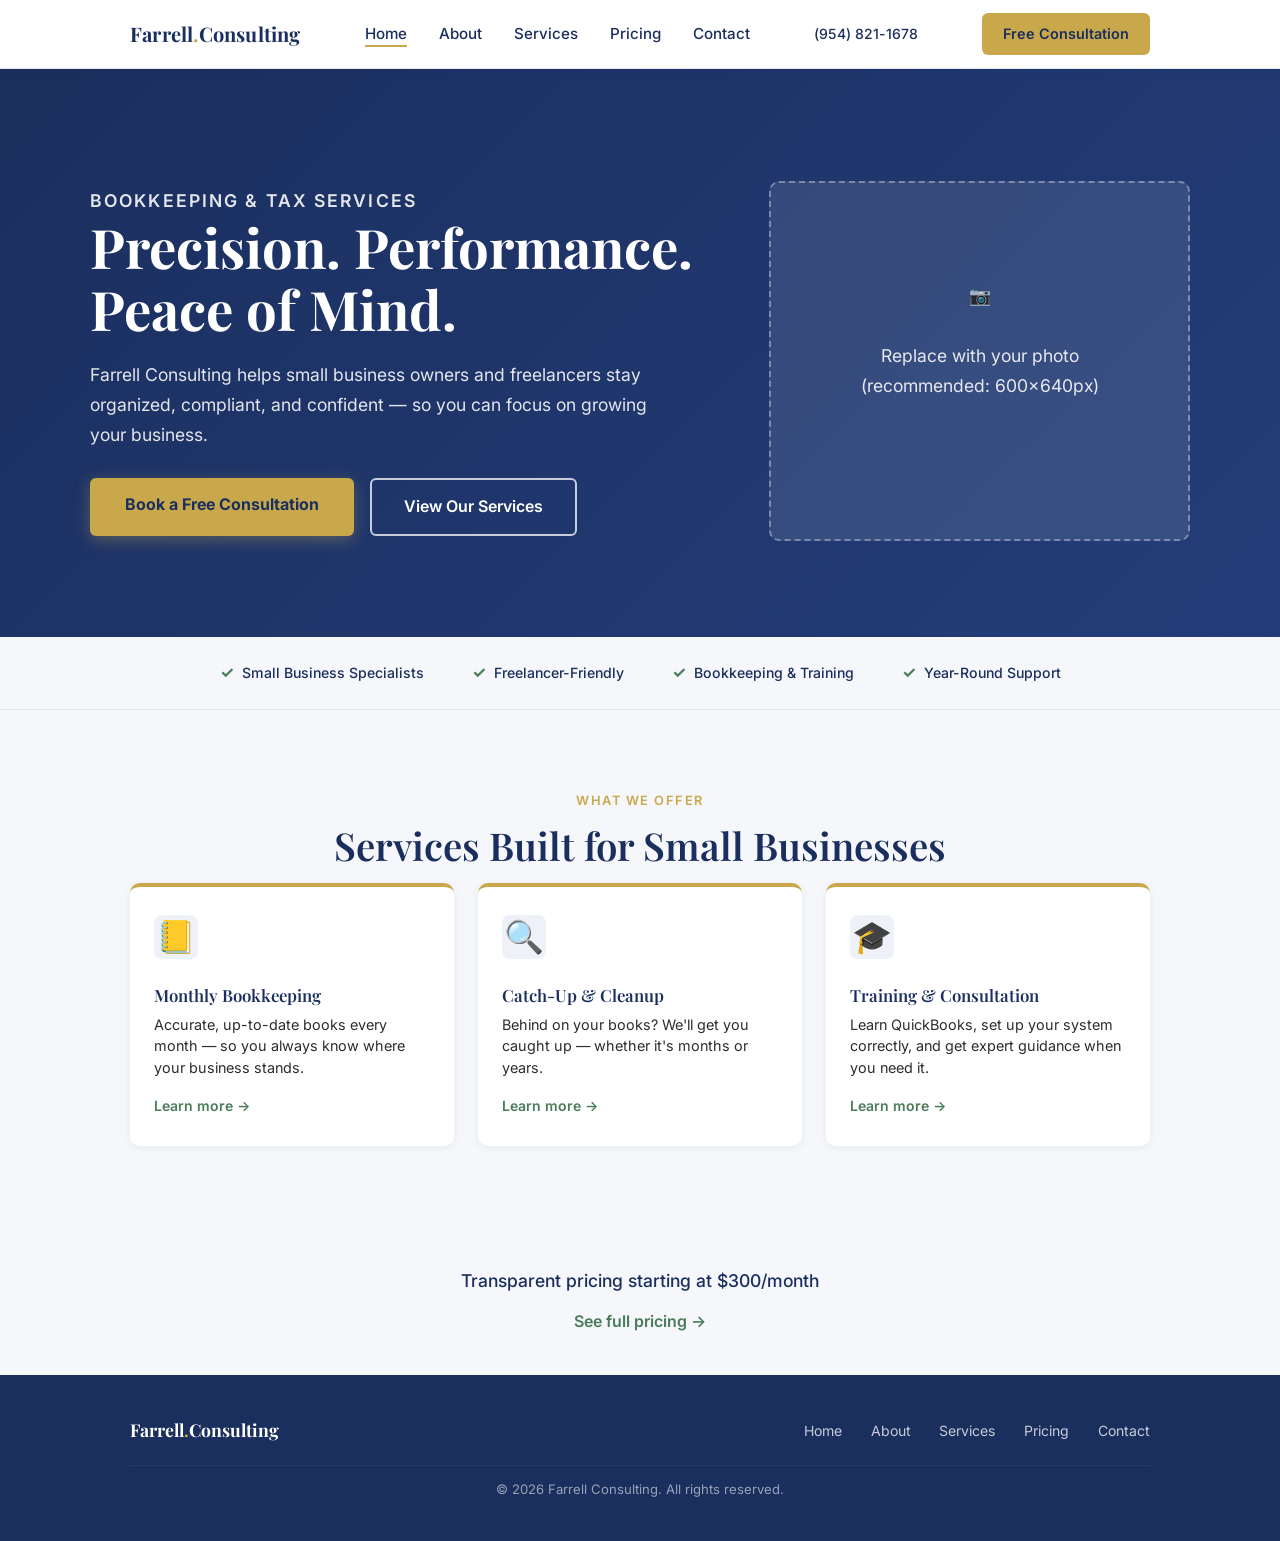
==== index.html @ 4bafb36d "feat: update home hero headline Co-Authored-By: Claude Sonnet 4.6 <noreply@anthropic.com>" ====
<!DOCTYPE html>
<html lang="en">
<head>
  <meta charset="UTF-8" />
  <meta name="viewport" content="width=device-width, initial-scale=1.0" />
  <title>Farrell Consulting | Bookkeeping &amp; Tax Services</title>
  <meta name="description" content="Farrell Consulting offers professional bookkeeping and tax preparation for small business owners and freelancers. Stay organized, compliant, and confident." />
  <meta property="og:title" content="Farrell Consulting | Bookkeeping &amp; Tax Services" />
  <meta property="og:description" content="Professional bookkeeping and tax services for small business owners and freelancers." />
  <link rel="canonical" href="https://farrellconsulting.net/" />
  <link rel="icon" href="favicon.svg" type="image/svg+xml" />
  <link rel="preconnect" href="https://fonts.googleapis.com" />
  <link rel="preconnect" href="https://fonts.gstatic.com" crossorigin />
  <link href="https://fonts.googleapis.com/css2?family=Playfair+Display:wght@600;700&family=Inter:wght@400;500;600&display=swap" rel="stylesheet" />
  <link rel="stylesheet" href="css/styles.css" />
</head>
<body>

  <header>
    <nav class="navbar" aria-label="Main">
      <div class="navbar-inner">
        <a href="index.html" class="nav-logo">Farrell<span>.</span>Consulting</a>
        <ul class="nav-links">
          <li><a href="index.html" class="active">Home</a></li>
          <li><a href="about.html">About</a></li>
          <li><a href="services.html">Services</a></li>
          <li><a href="pricing.html">Pricing</a></li>
          <li><a href="contact.html">Contact</a></li>
        </ul>
        <a href="tel:+19548211678" class="nav-phone" aria-label="Call (954) 821-1678">(954) 821-1678</a>
        <a href="contact.html" class="nav-cta">Free Consultation</a>
        <button class="nav-hamburger" aria-label="Toggle navigation" aria-expanded="false">
          <span></span><span></span><span></span>
        </button>
      </div>
    </nav>
  </header>

  <main>

    <!-- Hero -->
    <section class="hero">
      <div class="hero-two-col">
        <div class="hero-text">
          <p class="hero-eyebrow">Bookkeeping &amp; Tax Services</p>
          <h1>Precision. Performance. Peace of Mind.</h1>
          <p>Farrell Consulting helps small business owners and freelancers stay organized, compliant, and confident — so you can focus on growing your business.</p>
          <div class="hero-ctas">
            <a href="contact.html" class="btn-primary">Book a Free Consultation</a>
            <a href="services.html" class="btn-ghost">View Our Services</a>
          </div>
        </div>
        <!-- REPLACE: When adding the real photo, remove role="img" and aria-label from
             this div. Add an <img> element with its own alt attribute instead. -->
        <div class="hero-photo" role="img" aria-label="Photo placeholder — replace with a professional photo of the Farrell Consulting founder (recommended: 600×640px)">
          <p aria-hidden="true">📷<br /><br />Replace with your photo<br />(recommended: 600×640px)</p>
        </div>
      </div>
    </section>

    <!-- Trust bar -->
    <div class="trust-bar" role="list">
      <div class="trust-item" role="listitem">Small Business Specialists</div>
      <div class="trust-item" role="listitem">Freelancer-Friendly</div>
      <div class="trust-item" role="listitem">Bookkeeping &amp; Training</div>
      <div class="trust-item" role="listitem">Year-Round Support</div>
    </div>

    <!-- Services preview -->
    <section class="section bg-surface">
      <div class="container">
        <div class="section-label text-center">What We Offer</div>
        <h2 class="section-title text-center">Services Built for Small Businesses</h2>
        <div class="services-preview-grid">

          <div class="services-preview-card">
            <div class="card-icon" aria-hidden="true">📒</div>
            <h3>Monthly Bookkeeping</h3>
            <p>Accurate, up-to-date books every month — so you always know where your business stands.</p>
            <a href="services.html" class="card-link">Learn more <span aria-hidden="true">→</span></a>
          </div>

          <div class="services-preview-card">
            <div class="card-icon" aria-hidden="true">🔍</div>
            <h3>Catch-Up &amp; Cleanup</h3>
            <p>Behind on your books? We'll get you caught up — whether it's months or years.</p>
            <a href="services.html" class="card-link">Learn more <span aria-hidden="true">→</span></a>
          </div>

          <div class="services-preview-card">
            <div class="card-icon" aria-hidden="true">🎓</div>
            <h3>Training &amp; Consultation</h3>
            <p>Learn QuickBooks, set up your system correctly, and get expert guidance when you need it.</p>
            <a href="services.html" class="card-link">Learn more <span aria-hidden="true">→</span></a>
          </div>

        </div>
      </div>
    </section>

    <!-- Pricing teaser -->
    <section class="pricing-teaser bg-surface" aria-label="Pricing overview">
      <p>Transparent pricing starting at $300/month</p>
      <a href="pricing.html">See full pricing <span aria-hidden="true">→</span></a>
    </section>

  </main>

  <footer class="footer">
    <div class="footer-inner">
      <div class="footer-logo">Farrell<span>.</span>Consulting</div>
      <ul class="footer-links">
        <li><a href="index.html">Home</a></li>
        <li><a href="about.html">About</a></li>
        <li><a href="services.html">Services</a></li>
        <li><a href="pricing.html">Pricing</a></li>
        <li><a href="contact.html">Contact</a></li>
      </ul>
      <p class="footer-copy">&copy; 2026 Farrell Consulting. All rights reserved.</p>
    </div>
  </footer>

  <script src="js/main.js"></script>
</body>
</html>
---- css/styles.css ----
/* ============================================================
   FARRELL CONSULTING — Shared Stylesheet
   ============================================================ */

/* === DESIGN TOKENS === */
:root {
  --navy:      #1B2F5E;
  --gold:      #C9A84C;
  --gold-dark: #b5923f;
  --green:     #4A7C59;
  --white:     #FFFFFF;
  --surface:   #F5F7FA;
  --text:      #2D2D2D;
  --navy-dark: #243d7a;
  --shadow-sm: 0 2px 8px rgba(27,47,94,.07);
  --shadow-md: 0 4px 16px rgba(27,47,94,.12);
  --shadow-lg: 0 8px 24px rgba(27,47,94,.16);
  --radius:    6px;
  --radius-lg: 10px;
}

/* === RESET & BASE === */
*, *::before, *::after { box-sizing: border-box; margin: 0; padding: 0; }
html { scroll-behavior: smooth; }
body {
  font-family: 'Inter', sans-serif;
  font-size: 16px;
  line-height: 1.7;
  color: var(--text);
  background: var(--white);
}
img { max-width: 100%; display: block; }
a { text-decoration: none; }
ul { list-style: none; }

/* === TYPOGRAPHY === */
h1, h2, h3, h4 {
  font-family: 'Playfair Display', serif;
  color: var(--navy);
  line-height: 1.15;
}
h1 { font-size: clamp(2.2rem, 5vw, 3.4rem); font-weight: 700; }
h2 { font-size: clamp(1.7rem, 3vw, 2.4rem); font-weight: 600; }
h3 { font-size: 1.2rem; font-weight: 600; }

/* === LAYOUT === */
.container { max-width: 1100px; margin: 0 auto; padding: 0 2.5rem; }
.section    { padding: 5rem 0; }
.bg-surface { background: var(--surface); }
.text-center { text-align: center; }
.text-center .section-sub { margin-left: auto; margin-right: auto; }

/* === SECTION LABELS === */
.section-label {
  font-size: .8rem; font-weight: 600;
  letter-spacing: .12em; text-transform: uppercase;
  color: var(--gold); margin-bottom: .7rem;
}
.section-title { margin-bottom: 1rem; }
.section-sub   { font-size: 1rem; color: #555; max-width: 600px; }

/* === BUTTONS === */
.btn-primary {
  display: inline-block;
  background: var(--gold); color: var(--navy);
  font-family: 'Inter', sans-serif; font-weight: 700; font-size: 1rem;
  padding: .85rem 2.2rem; border-radius: var(--radius);
  box-shadow: 0 4px 16px rgba(201,168,76,.35);
  transition: background .2s, transform .15s;
  border: none; cursor: pointer;
}
.btn-primary:hover { background: var(--gold-dark); transform: translateY(-1px); color: var(--navy); }

.btn-secondary {
  display: inline-block;
  background: var(--navy); color: var(--white);
  font-family: 'Inter', sans-serif; font-weight: 600; font-size: .95rem;
  padding: .8rem 2rem; border-radius: var(--radius);
  transition: background .2s; border: none; cursor: pointer;
}
.btn-secondary:hover { background: var(--navy-dark); color: var(--white); }

/* === NAVBAR === */
.navbar {
  position: sticky; top: 0; z-index: 100;
  background: var(--white);
  border-bottom: 1px solid #e2e6ef;
  box-shadow: var(--shadow-sm);
  transition: box-shadow .3s;
}
.navbar.scrolled { box-shadow: var(--shadow-md); }
.navbar-inner {
  max-width: 1100px; margin: 0 auto;
  display: flex; align-items: center; justify-content: space-between;
  padding: 0 2.5rem; height: 68px;
}
.nav-logo {
  font-family: 'Playfair Display', serif;
  font-size: 1.25rem; font-weight: 700;
  color: var(--navy); letter-spacing: .01em;
}
.nav-logo span { color: var(--gold); }
.nav-links {
  display: flex; gap: 2rem;
  list-style: none; align-items: center;
}
.nav-links a {
  color: var(--navy); font-size: .95rem; font-weight: 500;
  padding-bottom: 2px; border-bottom: 2px solid transparent;
  transition: border-color .2s;
}
.nav-links a:hover,
.nav-links a.active { border-bottom-color: var(--gold); }
.nav-cta {
  background: var(--gold); color: var(--navy);
  font-weight: 600; font-size: .9rem;
  padding: .55rem 1.3rem;
  border-radius: var(--radius);
  border-bottom: none;
  transition: background .2s;
}
.nav-cta:hover { background: var(--gold-dark); }

/* Hamburger */
.nav-hamburger {
  display: none; flex-direction: column; gap: 5px;
  background: none; border: none; cursor: pointer; padding: 4px;
  min-height: 44px; min-width: 44px;
  align-items: center; justify-content: center;
}
.nav-hamburger span {
  display: block; width: 24px; height: 2px;
  background: var(--navy); border-radius: 2px;
  transition: transform .25s, opacity .25s;
}
.nav-hamburger[aria-expanded="true"] span:nth-child(1) { transform: translateY(7px) rotate(45deg); }
.nav-hamburger[aria-expanded="true"] span:nth-child(2) { opacity: 0; }
.nav-hamburger[aria-expanded="true"] span:nth-child(3) { transform: translateY(-7px) rotate(-45deg); }

/* === HERO (Home) === */
.hero {
  background: linear-gradient(135deg, var(--navy) 0%, var(--navy-dark) 100%);
  color: var(--white); padding: 7rem 2.5rem 6rem; text-align: center;
}
.hero-eyebrow {
  font-size: .85rem; font-weight: 600;
  letter-spacing: .12em; text-transform: uppercase;
  color: var(--gold); margin-bottom: 1.2rem;
}
.hero h1   { color: var(--white); max-width: 700px; margin: 0 auto 1.5rem; }
.hero p    { font-size: 1.1rem; max-width: 560px; margin: 0 auto 2.5rem; opacity: .88; color: var(--white); }

/* Page hero (inner pages — shorter) */
.page-hero {
  background: linear-gradient(135deg, var(--navy) 0%, var(--navy-dark) 100%);
  color: var(--white); padding: 4rem 2.5rem; text-align: center;
}
.page-hero h1 { color: var(--white); margin-bottom: .75rem; }
.page-hero p  { color: rgba(255,255,255,.85); font-size: 1rem; max-width: 520px; margin: 0 auto; }

/* === TRUST BAR === */
.trust-bar {
  background: var(--surface); padding: 1.4rem 2.5rem;
  display: flex; justify-content: center; gap: 3rem; flex-wrap: wrap;
  border-bottom: 1px solid #e2e6ef;
}
.trust-item {
  display: flex; align-items: center; gap: .5rem;
  font-size: .88rem; font-weight: 500; color: var(--navy);
}
.trust-item::before { content: '✓'; color: var(--green); font-weight: 700; font-size: 1rem; }

/* === SERVICE CARDS === */
.services-grid {
  display: grid;
  grid-template-columns: repeat(auto-fit, minmax(260px, 1fr));
  gap: 1.8rem; margin-top: 3rem;
}
.service-card {
  background: var(--white); border-radius: var(--radius-lg);
  padding: 2rem 1.8rem; box-shadow: var(--shadow-sm);
  border-top: 4px solid var(--gold);
  transition: transform .2s, box-shadow .2s;
}
.service-card:hover { transform: translateY(-4px); box-shadow: var(--shadow-lg); }
.card-icon {
  width: 44px; height: 44px; background: #eef1f8;
  border-radius: 8px; display: flex; align-items: center;
  justify-content: center; margin-bottom: 1.2rem; font-size: 1.3rem;
}
.service-card h3 { margin-bottom: .6rem; }
.service-card > p { font-size: .92rem; color: #555; }
.card-includes {
  list-style: none; margin-top: .85rem;
  display: flex; flex-direction: column; gap: .4rem;
}
.card-includes li {
  font-size: .88rem; color: #555;
  display: flex; align-items: flex-start; gap: .4rem;
}
.card-includes li::before {
  content: '→'; color: var(--gold);
  font-size: .85rem; flex-shrink: 0; margin-top: 2px;
}

/* === CTA STRIP === */
.cta-strip {
  background: var(--navy); color: var(--white);
  padding: 4.5rem 2.5rem; text-align: center;
}
.cta-strip h2 { color: var(--white); margin-bottom: .75rem; }
.cta-strip p  { color: rgba(255,255,255,.8); margin-bottom: 2rem; font-size: 1rem; }

/* === ABOUT === */
.about-layout {
  display: flex; align-items: flex-start;
  gap: 4rem; flex-wrap: wrap;
}
.about-text           { flex: 1; min-width: 260px; }
.about-text p         { margin-bottom: 1rem; color: #444; }
.about-text .placeholder-note {
  font-size: .85rem; color: #888; font-style: italic;
  border-left: 3px solid var(--gold); padding-left: .75rem;
  margin-top: 1.5rem;
}
.about-photo {
  flex: 0 0 340px; height: 360px;
  background: linear-gradient(135deg, #e8ecf5 0%, #d4daea 100%);
  border-radius: 12px;
  display: flex; align-items: center; justify-content: center;
  color: #8896b3; font-size: .9rem;
  border: 2px dashed #c0c8dc; text-align: center; padding: 1.5rem;
}
.values-strip {
  display: grid;
  grid-template-columns: repeat(auto-fit, minmax(200px, 1fr));
  gap: 2rem; margin-top: 3rem;
}
.value-item { text-align: center; padding: 2rem 1.5rem; }
.value-icon {
  width: 52px; height: 52px; background: #eef1f8; border-radius: 50%;
  display: flex; align-items: center; justify-content: center;
  margin: 0 auto 1rem; font-size: 1.4rem;
  border: 2px solid var(--gold);
}
.value-item h3  { margin-bottom: .5rem; }
.value-item p   { font-size: .9rem; color: #555; }

/* === CONTACT === */
.contact-layout {
  display: grid; grid-template-columns: 1fr 1fr;
  gap: 4rem; align-items: start;
}
.contact-info h2      { margin-bottom: 1rem; }
.contact-info > p     { color: #555; margin-bottom: 1.5rem; font-size: .95rem; line-height: 1.7; }
.contact-detail {
  display: flex; align-items: center; gap: .6rem;
  margin-bottom: .6rem; font-size: .9rem;
  color: var(--navy); font-weight: 500;
}
.contact-detail span  { font-size: 1rem; }
.form-legend          { font-size: .82rem; color: #666; margin-bottom: 1rem; }
.form-legend span     { color: var(--gold); font-weight: 700; }
.form-group           { margin-bottom: 1.3rem; }
.form-group label {
  display: block; font-size: .88rem; font-weight: 600;
  color: var(--navy); margin-bottom: .4rem;
}
.form-group input,
.form-group select,
.form-group textarea {
  width: 100%; padding: .72rem 1rem;
  border: 1.5px solid #d0d6e4; border-radius: var(--radius);
  font-family: 'Inter', sans-serif; font-size: .95rem; color: var(--text);
  background: var(--white); transition: border-color .2s;
}
.form-group input:focus,
.form-group select:focus,
.form-group textarea:focus {
  outline: 3px solid transparent;
  border-color: var(--navy);
  box-shadow: 0 0 0 3px rgba(27,47,94,.18);
}
.form-group textarea  { resize: vertical; min-height: 120px; }

#thank-you            { display: none; }
#thank-you.visible    { display: block; }
.thank-you-box {
  background: #f0faf3; border: 2px solid var(--green);
  border-radius: var(--radius-lg); padding: 2.5rem; text-align: center;
}
.thank-you-box h3     { color: var(--green); margin-bottom: .5rem; font-size: 1.4rem; }
.thank-you-box p      { color: #555; font-size: .95rem; }

/* === FOOTER === */
.footer { background: var(--navy); color: var(--white); padding: 2.5rem 0; }
.footer-inner {
  max-width: 1100px; margin: 0 auto; padding: 0 2.5rem;
  display: flex; align-items: center; justify-content: space-between;
  flex-wrap: wrap; gap: 1rem;
}
.footer-logo          { font-family: 'Playfair Display', serif; font-size: 1.1rem; font-weight: 700; }
.footer-logo span     { color: var(--gold); }
.footer-links         { display: flex; gap: 1.8rem; }
.footer-links a       { color: rgba(255,255,255,.75); font-size: .88rem; transition: color .2s; }
.footer-links a:hover { color: var(--gold); }
.footer-copy {
  font-size: .82rem; opacity: .55; width: 100%; text-align: center;
  padding-top: .75rem; border-top: 1px solid rgba(255,255,255,.1); margin-top: .25rem;
}

/* === RESPONSIVE (≤ 768px) === */
@media (max-width: 768px) {

  /* Nav — collapse to hamburger */
  .nav-links {
    display: none; flex-direction: column; gap: 0;
    position: absolute; top: 68px; left: 0; right: 0;
    background: var(--white); border-bottom: 1px solid #e2e6ef;
    box-shadow: var(--shadow-md); padding: .5rem 0;
  }
  .nav-links.open   { display: flex; }
  .nav-links a {
    display: flex; align-items: center;
    padding: .85rem 2rem; border-bottom: none;
    font-size: 1rem; min-height: 44px; width: 100%;
  }
  .nav-links a:hover  { background: var(--surface); }
  .nav-cta            { display: none; }
  .nav-hamburger      { display: flex; }

  /* Hero */
  .hero               { padding: 4rem 1.5rem 3.5rem; }
  .page-hero          { padding: 3rem 1.5rem; }

  /* Trust bar */
  .trust-bar          { gap: 1.2rem; padding: 1rem 1.5rem; }

  /* Service cards — single column */
  .services-grid      { grid-template-columns: 1fr; }

  /* About — stack vertically */
  .about-layout       { flex-direction: column; }
  .about-photo        { flex: none; width: 100%; height: 200px; }

  /* Contact — single column */
  .contact-layout     { grid-template-columns: 1fr; gap: 2rem; }

  /* Footer */
  .footer-inner       { flex-direction: column; align-items: flex-start; }
  .footer-links       { flex-wrap: wrap; gap: 1rem; }

  /* Touch targets */
  .btn-primary,
  .btn-secondary      { min-height: 44px; width: 100%; text-align: center; display: block; }
  .cta-strip .btn-primary { width: auto; display: inline-block; }

  /* V2 responsive overrides */
  .nav-phone             { display: none; }
  .hero-two-col          { grid-template-columns: 1fr; }
  .hero-two-col .hero-text { text-align: center; }
  .hero-ctas             { justify-content: center; }
  .hero-photo            { display: none; }
  .services-preview-grid { grid-template-columns: 1fr; }
  .pricing-grid          { grid-template-columns: 1fr; }
}

/* =============================================
   V2: Nav phone number
   ============================================= */
.nav-phone {
  font-size: 0.875rem;
  font-weight: 500;
  color: var(--navy);
  text-decoration: none;
  white-space: nowrap;
  letter-spacing: 0.01em;
}
.nav-phone:hover { text-decoration: underline; }

/* =============================================
   V2: Hero two-column layout
   ============================================= */
.hero-two-col {
  display: grid;
  grid-template-columns: 3fr 2fr;
  gap: 3rem;
  align-items: center;
  max-width: 1100px;
  margin: 0 auto;
  width: 100%;
}
.hero-two-col .hero-text { text-align: left; }
/* Override auto-centering margins from base .hero h1 / .hero p */
.hero-two-col h1 { margin: 0 0 1.2rem; }
.hero-two-col .hero-text > p  { margin: 0; }
.hero-photo {
  background: rgba(255, 255, 255, 0.1);
  border: 2px dashed rgba(255, 255, 255, 0.35);
  border-radius: var(--radius-lg);
  min-height: 360px;
  display: flex;
  align-items: center;
  justify-content: center;
  color: rgba(255, 255, 255, 0.65);
  font-size: 0.9rem;
  text-align: center;
  padding: 2rem;
}
.hero-ctas {
  display: flex;
  gap: 1rem;
  flex-wrap: wrap;
  margin-top: 1.75rem;
}
.btn-ghost {
  display: inline-block;
  padding: 0.85rem 2rem;
  border: 2px solid rgba(255, 255, 255, 0.75);
  color: var(--white);
  background: transparent;
  border-radius: var(--radius);
  font-family: inherit;
  font-weight: 600;
  font-size: 1rem;
  text-decoration: none;
  transition: background 0.2s, color 0.2s, border-color 0.2s;
  cursor: pointer;
}
.btn-ghost:hover {
  background: var(--white);
  color: var(--navy);
  border-color: var(--white);
}

/* =============================================
   V2: Services preview strip (home page)
   ============================================= */
.services-preview-grid {
  display: grid;
  grid-template-columns: repeat(3, 1fr);
  gap: 1.5rem;
}
.services-preview-card {
  background: var(--white);
  border-radius: var(--radius-lg);
  border-top: 4px solid var(--gold);
  box-shadow: var(--shadow-sm);
  padding: 1.75rem 1.5rem;
  display: flex;
  flex-direction: column;
  gap: 0.5rem;
  transition: transform 0.2s, box-shadow 0.2s;
}
.services-preview-card:hover {
  transform: translateY(-3px);
  box-shadow: var(--shadow-md);
}
.services-preview-card .card-icon {
  font-size: 2rem;
  line-height: 1;
}
.services-preview-card h3 {
  font-size: 1.05rem;
  color: var(--navy);
  margin: 0;
}
.services-preview-card p {
  font-size: 0.9rem;
  color: var(--text);
  margin: 0;
  flex: 1;
  line-height: 1.5;
}
.card-link {
  font-size: 0.875rem;
  font-weight: 600;
  color: var(--green);
  text-decoration: none;
  margin-top: 0.5rem;
}
.card-link:hover { text-decoration: underline; }

/* =============================================
   V2: Pricing teaser row (home page)
   ============================================= */
.pricing-teaser {
  text-align: center;
  padding: 2.5rem 1.5rem;
}
.pricing-teaser p {
  font-size: 1.1rem;
  color: var(--navy);
  font-weight: 500;
  margin: 0 0 0.75rem;
}
.pricing-teaser a {
  font-weight: 600;
  color: var(--green);
  text-decoration: none;
}
.pricing-teaser a:hover { text-decoration: underline; }

/* =============================================
   V2: Pricing page cards
   ============================================= */
.pricing-grid {
  display: grid;
  grid-template-columns: repeat(3, 1fr);
  gap: 1.5rem;
  align-items: start;
}
.pricing-card {
  background: var(--white);
  border-radius: var(--radius-lg);
  border-top: 4px solid var(--navy);
  box-shadow: var(--shadow-sm);
  padding: 2rem 1.75rem;
  display: flex;
  flex-direction: column;
  gap: 1rem;
}
.pricing-card.featured {
  border-top-color: var(--gold);
  box-shadow: var(--shadow-md);
}
.pricing-card .most-popular {
  display: inline-block;
  background: var(--gold);
  color: var(--white);
  font-size: 0.72rem;
  font-weight: 700;
  text-transform: uppercase;
  letter-spacing: 0.07em;
  padding: 0.2rem 0.65rem;
  border-radius: 99px;
  align-self: flex-start;
}
.pricing-card h3 {
  font-size: 1.3rem;
  color: var(--navy);
  margin: 0;
}
.pricing-price {
  font-family: 'Playfair Display', serif;
  font-size: 2rem;
  font-weight: 700;
  color: var(--navy);
  line-height: 1.1;
}
.pricing-price span {
  font-family: 'Inter', sans-serif;
  font-size: 0.875rem;
  font-weight: 400;
  color: var(--text);
}
.pricing-card .feature-list {
  list-style: none;
  padding: 0;
  margin: 0;
  display: flex;
  flex-direction: column;
  gap: 0.6rem;
  flex: 1;
}
.pricing-card .feature-list li {
  display: flex;
  gap: 0.6rem;
  align-items: flex-start;
  font-size: 0.9rem;
  color: var(--text);
  line-height: 1.4;
}
.pricing-card .feature-list li::before {
  content: "✓";
  color: var(--green);
  font-weight: 700;
  flex-shrink: 0;
  margin-top: 0.05em;
}
.pricing-card .btn-secondary {
  display: block;
  text-align: center;
  margin-top: 0.5rem;
}
.pricing-note {
  text-align: center;
  font-size: 0.875rem;
  color: var(--text);
  margin-top: 2rem;
  opacity: 0.75;
  line-height: 1.6;
}

/* =============================================
   V2: Credentials section (about page)
   ============================================= */
.credential-section {
  display: flex;
  justify-content: center;
  padding: 1rem 0;
}
.credential-card {
  display: flex;
  flex-direction: column;
  align-items: center;
  gap: 0.75rem;
  padding: 2rem;
  background: var(--white);
  border-radius: var(--radius-lg);
  box-shadow: var(--shadow-sm);
  text-align: center;
  max-width: 220px;
}
.credential-placeholder {
  width: 120px;
  height: 120px;
  background: var(--surface);
  border: 2px dashed rgba(27, 47, 94, 0.4);
  border-radius: var(--radius);
  display: flex;
  align-items: center;
  justify-content: center;
  font-size: 0.75rem;
  color: var(--navy);
  text-align: center;
  padding: 0.5rem;
  line-height: 1.4;
}
.credential-card h4 {
  font-size: 0.95rem;
  color: var(--navy);
  font-weight: 600;
  margin: 0;
}
.credential-card p {
  font-size: 0.8rem;
  color: var(--text);
  opacity: 0.65;
  margin: 0;
}
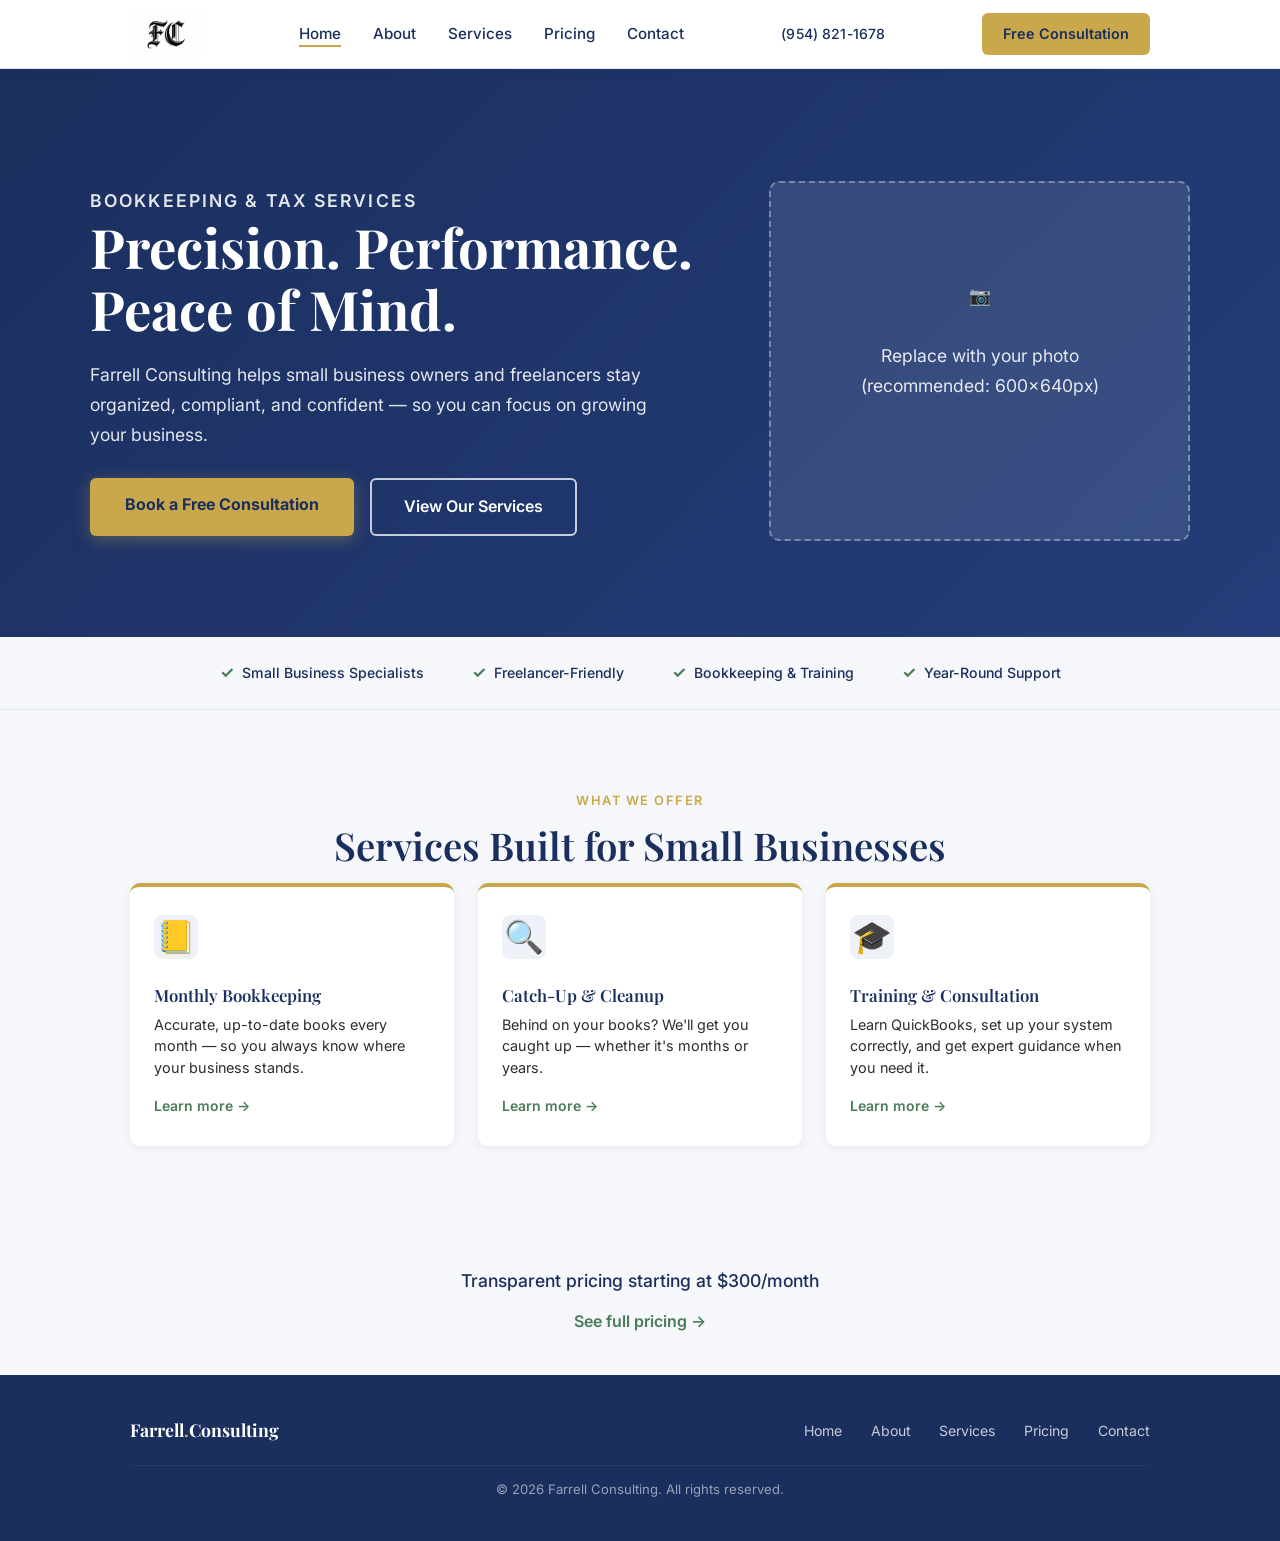
==== commit fac05dd3: "feat: add FC monogram logo to navbar across all pages Co-Authored-By: Claude Sonnet 4.6 <noreply@ant" ====
--- a/index.html
+++ b/index.html
@@ -19,7 +19,7 @@
   <header>
     <nav class="navbar" aria-label="Main">
       <div class="navbar-inner">
-        <a href="index.html" class="nav-logo">Farrell<span>.</span>Consulting</a>
+        <a href="index.html" class="nav-logo"><img src="img/fc-logo.png" alt="Farrell Consulting" class="nav-logo-img" /></a>
         <ul class="nav-links">
           <li><a href="index.html" class="active">Home</a></li>
           <li><a href="about.html">About</a></li>
--- a/css/styles.css
+++ b/css/styles.css
@@ -98,8 +98,10 @@
   font-family: 'Playfair Display', serif;
   font-size: 1.25rem; font-weight: 700;
   color: var(--navy); letter-spacing: .01em;
+  display: flex; align-items: center;
 }
 .nav-logo span { color: var(--gold); }
+.nav-logo-img { height: 48px; width: auto; display: block; }
 .nav-links {
   display: flex; gap: 2rem;
   list-style: none; align-items: center;
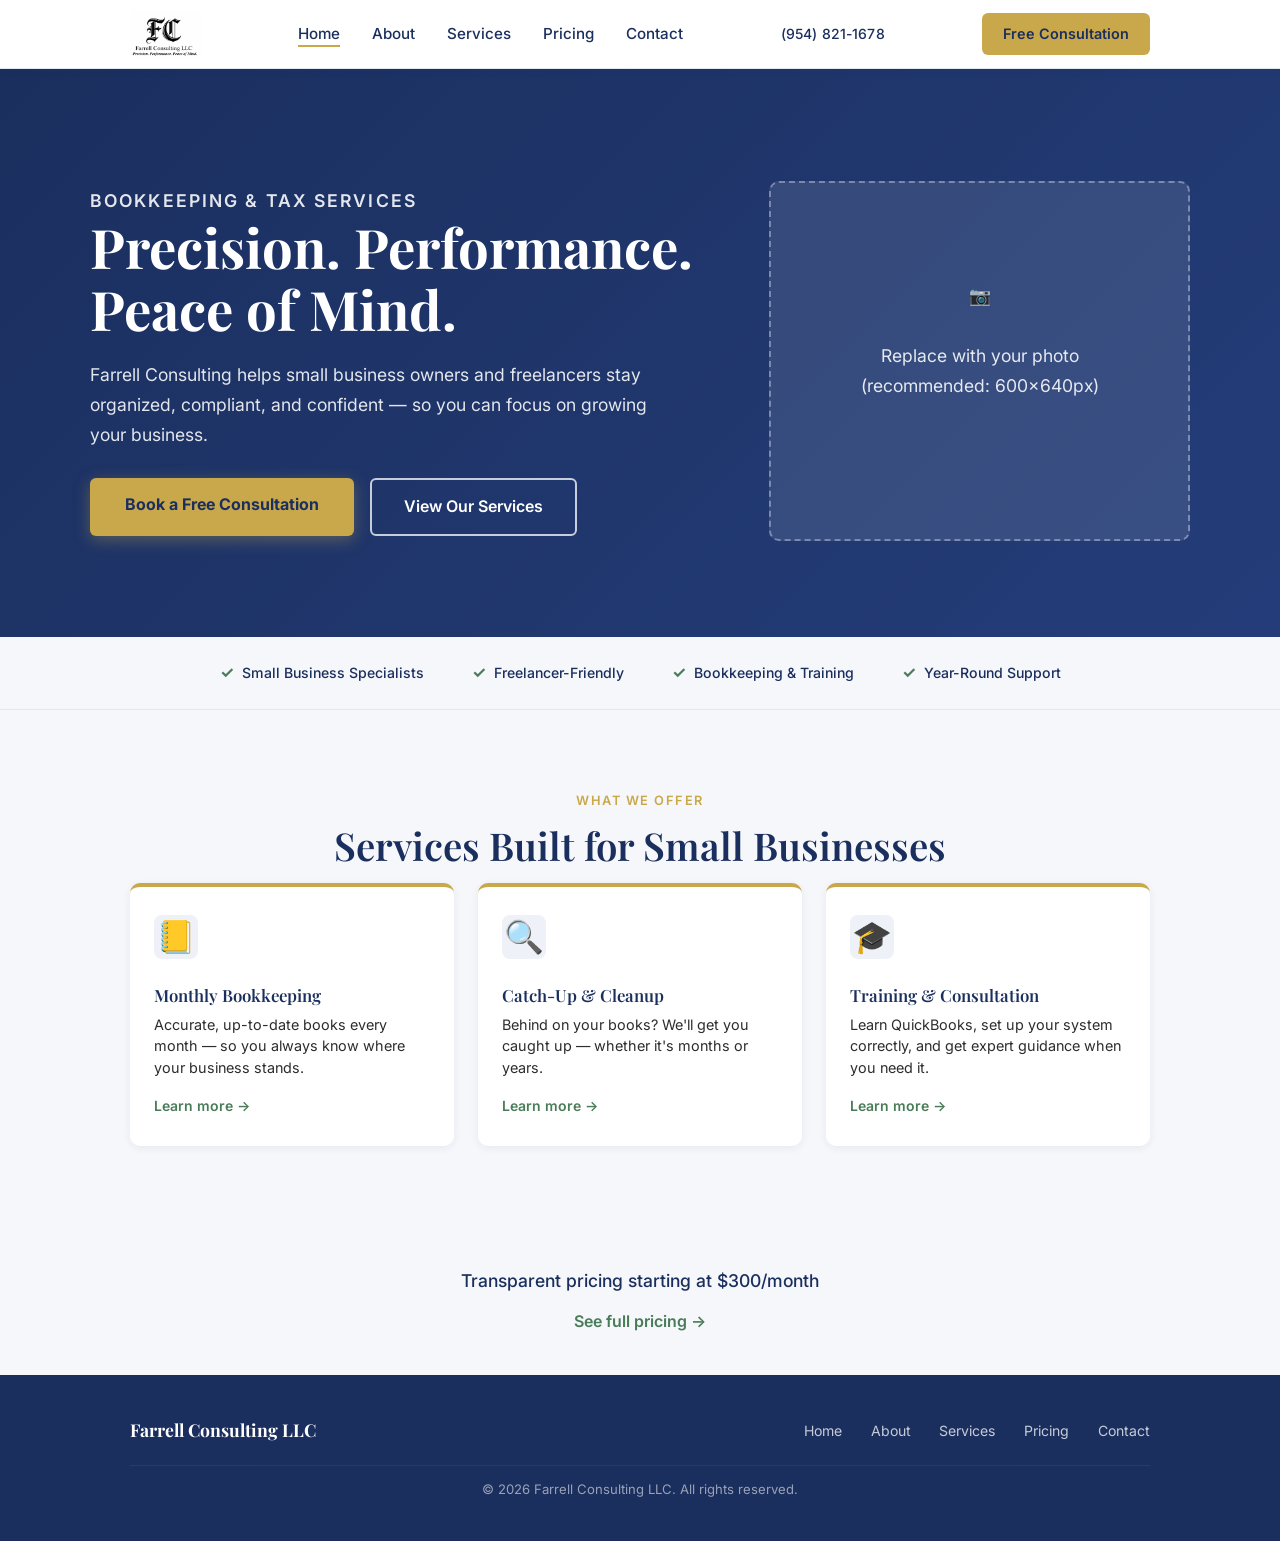
==== commit c2539231: "feat: update footer to Farrell Consulting LLC across all pages Co-Authored-By: Claude Sonnet 4.6 <no" ====
--- a/index.html
+++ b/index.html
@@ -108,7 +108,7 @@
 
   <footer class="footer">
     <div class="footer-inner">
-      <div class="footer-logo">Farrell<span>.</span>Consulting</div>
+      <div class="footer-logo">Farrell Consulting LLC</div>
       <ul class="footer-links">
         <li><a href="index.html">Home</a></li>
         <li><a href="about.html">About</a></li>
@@ -116,7 +116,7 @@
         <li><a href="pricing.html">Pricing</a></li>
         <li><a href="contact.html">Contact</a></li>
       </ul>
-      <p class="footer-copy">&copy; 2026 Farrell Consulting. All rights reserved.</p>
+      <p class="footer-copy">&copy; 2026 Farrell Consulting LLC. All rights reserved.</p>
     </div>
   </footer>
 
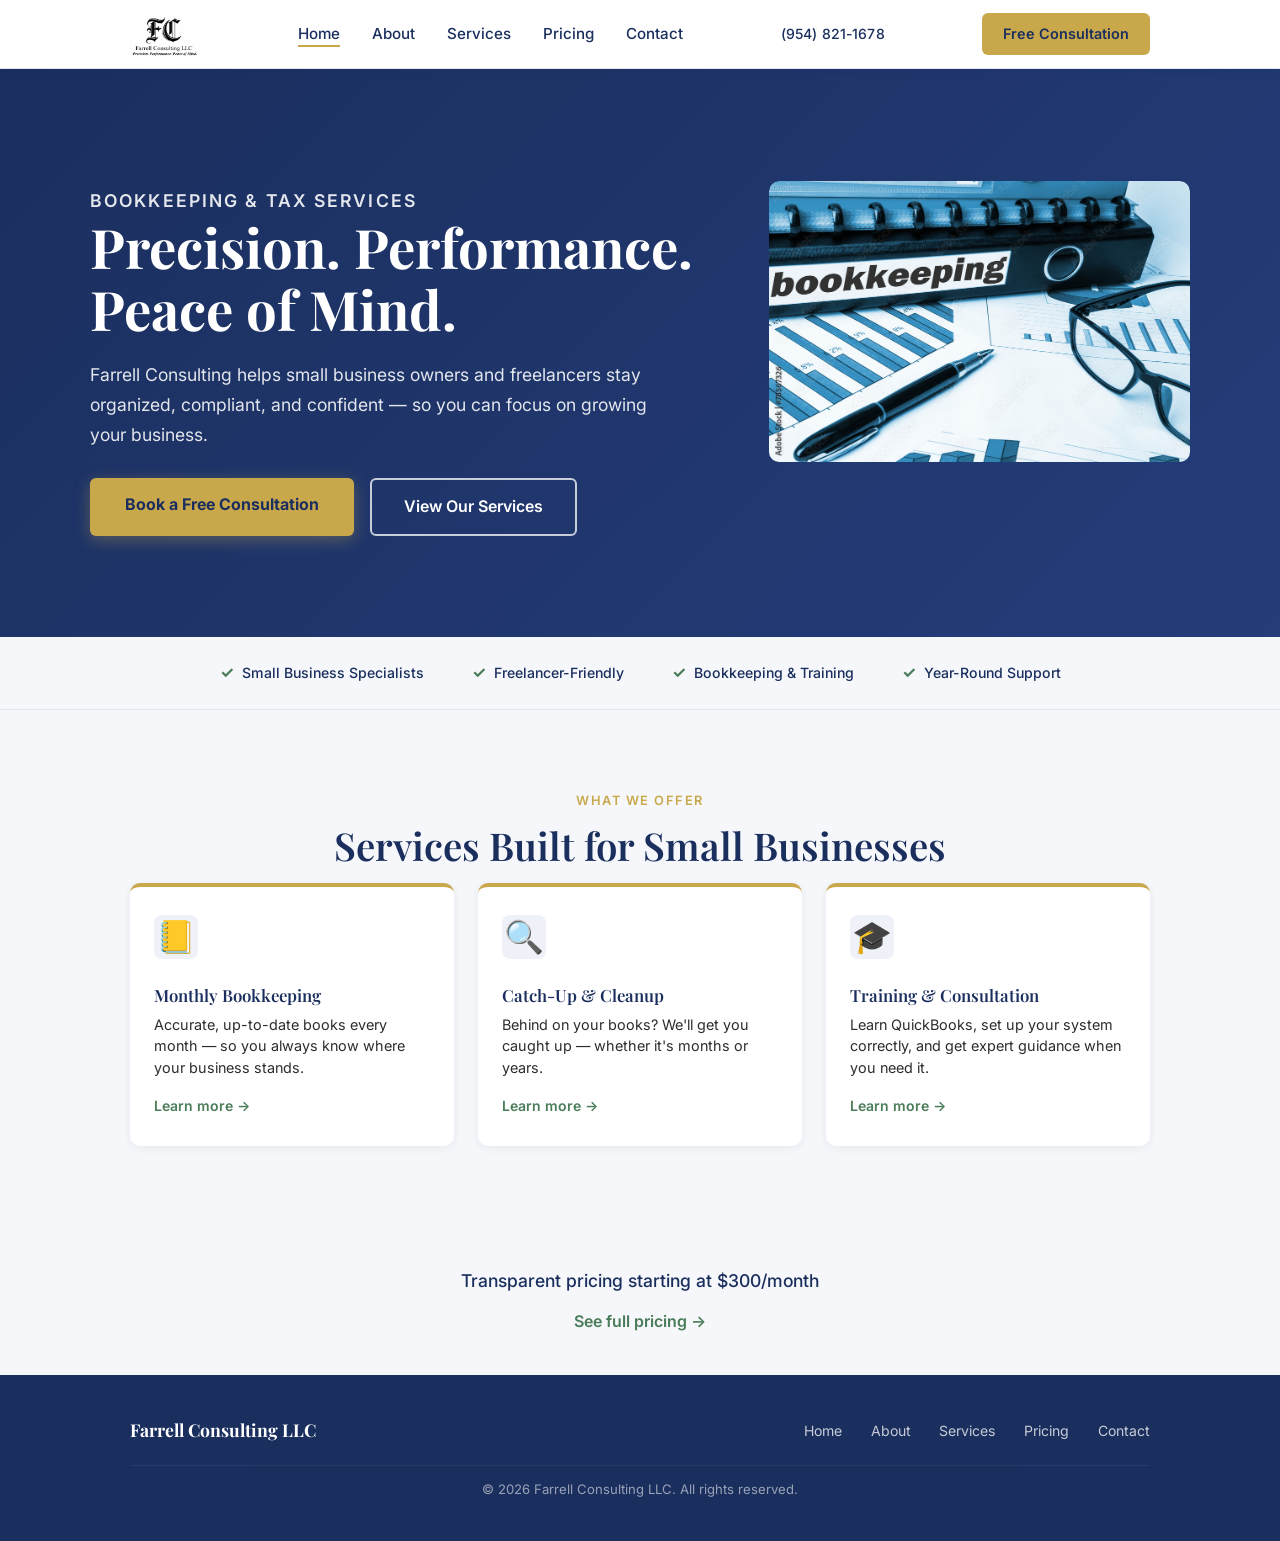
==== commit 29183b22: "feat: add hero bookkeeping photo to landing page Co-Authored-By: Claude Sonnet 4.6 <noreply@anthropi" ====
--- a/index.html
+++ b/index.html
@@ -50,10 +50,8 @@
             <a href="services.html" class="btn-ghost">View Our Services</a>
           </div>
         </div>
-        <!-- REPLACE: When adding the real photo, remove role="img" and aria-label from
-             this div. Add an <img> element with its own alt attribute instead. -->
-        <div class="hero-photo" role="img" aria-label="Photo placeholder — replace with a professional photo of the Farrell Consulting founder (recommended: 600×640px)">
-          <p aria-hidden="true">📷<br /><br />Replace with your photo<br />(recommended: 600×640px)</p>
+        <div class="hero-photo">
+          <img src="img/hero-bookkeeping.jpg" alt="Bookkeeping binder, financial charts, pen and glasses on a desk" />
         </div>
       </div>
     </section>
--- a/css/styles.css
+++ b/css/styles.css
@@ -397,17 +397,16 @@
 .hero-two-col h1 { margin: 0 0 1.2rem; }
 .hero-two-col .hero-text > p  { margin: 0; }
 .hero-photo {
-  background: rgba(255, 255, 255, 0.1);
-  border: 2px dashed rgba(255, 255, 255, 0.35);
   border-radius: var(--radius-lg);
+  overflow: hidden;
   min-height: 360px;
-  display: flex;
-  align-items: center;
-  justify-content: center;
-  color: rgba(255, 255, 255, 0.65);
-  font-size: 0.9rem;
-  text-align: center;
-  padding: 2rem;
+}
+.hero-photo img {
+  width: 100%;
+  height: 100%;
+  object-fit: cover;
+  display: block;
+  border-radius: var(--radius-lg);
 }
 .hero-ctas {
   display: flex;
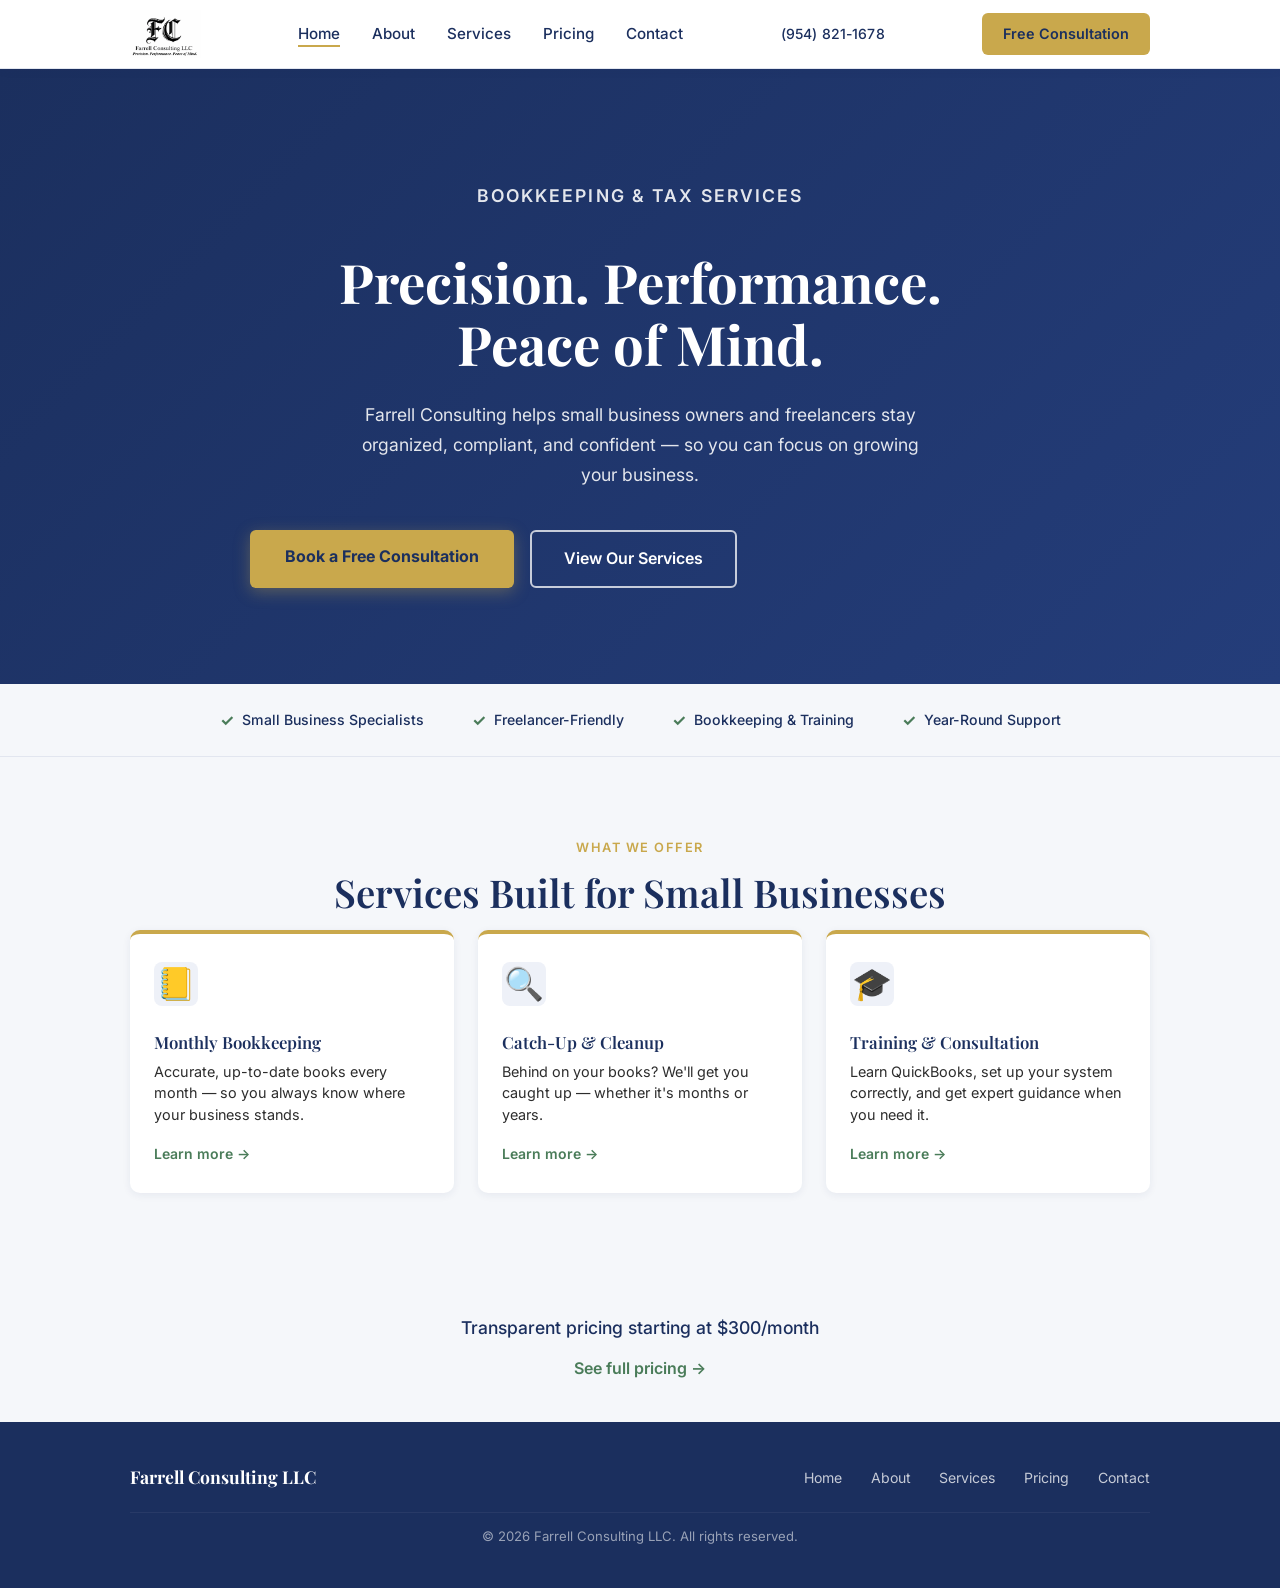
==== commit 64658925: "feat: replace two-column hero with centered single-column layout Co-Authored-By: Claude Sonnet 4.6 <" ====
--- a/index.html
+++ b/index.html
@@ -40,18 +40,13 @@
 
     <!-- Hero -->
     <section class="hero">
-      <div class="hero-two-col">
-        <div class="hero-text">
-          <p class="hero-eyebrow">Bookkeeping &amp; Tax Services</p>
-          <h1>Precision. Performance. Peace of Mind.</h1>
-          <p>Farrell Consulting helps small business owners and freelancers stay organized, compliant, and confident — so you can focus on growing your business.</p>
-          <div class="hero-ctas">
-            <a href="contact.html" class="btn-primary">Book a Free Consultation</a>
-            <a href="services.html" class="btn-ghost">View Our Services</a>
-          </div>
-        </div>
-        <div class="hero-photo">
-          <img src="img/hero-bookkeeping.jpg" alt="Bookkeeping binder, financial charts, pen and glasses on a desk" />
+      <div class="hero-centered">
+        <p class="hero-eyebrow">Bookkeeping &amp; Tax Services</p>
+        <h1>Precision. Performance. Peace of Mind.</h1>
+        <p>Farrell Consulting helps small business owners and freelancers stay organized, compliant, and confident — so you can focus on growing your business.</p>
+        <div class="hero-ctas">
+          <a href="contact.html" class="btn-primary">Book a Free Consultation</a>
+          <a href="services.html" class="btn-ghost">View Our Services</a>
         </div>
       </div>
     </section>
--- a/css/styles.css
+++ b/css/styles.css
@@ -359,10 +359,7 @@
 
   /* V2 responsive overrides */
   .nav-phone             { display: none; }
-  .hero-two-col          { grid-template-columns: 1fr; }
-  .hero-two-col .hero-text { text-align: center; }
   .hero-ctas             { justify-content: center; }
-  .hero-photo            { display: none; }
   .services-preview-grid { grid-template-columns: 1fr; }
   .pricing-grid          { grid-template-columns: 1fr; }
 }
@@ -383,30 +380,11 @@
 /* =============================================
    V2: Hero two-column layout
    ============================================= */
-.hero-two-col {
-  display: grid;
-  grid-template-columns: 3fr 2fr;
-  gap: 3rem;
-  align-items: center;
-  max-width: 1100px;
+.hero-centered {
+  max-width: 780px;
   margin: 0 auto;
+  text-align: center;
   width: 100%;
-}
-.hero-two-col .hero-text { text-align: left; }
-/* Override auto-centering margins from base .hero h1 / .hero p */
-.hero-two-col h1 { margin: 0 0 1.2rem; }
-.hero-two-col .hero-text > p  { margin: 0; }
-.hero-photo {
-  border-radius: var(--radius-lg);
-  overflow: hidden;
-  min-height: 360px;
-}
-.hero-photo img {
-  width: 100%;
-  height: 100%;
-  object-fit: cover;
-  display: block;
-  border-radius: var(--radius-lg);
 }
 .hero-ctas {
   display: flex;
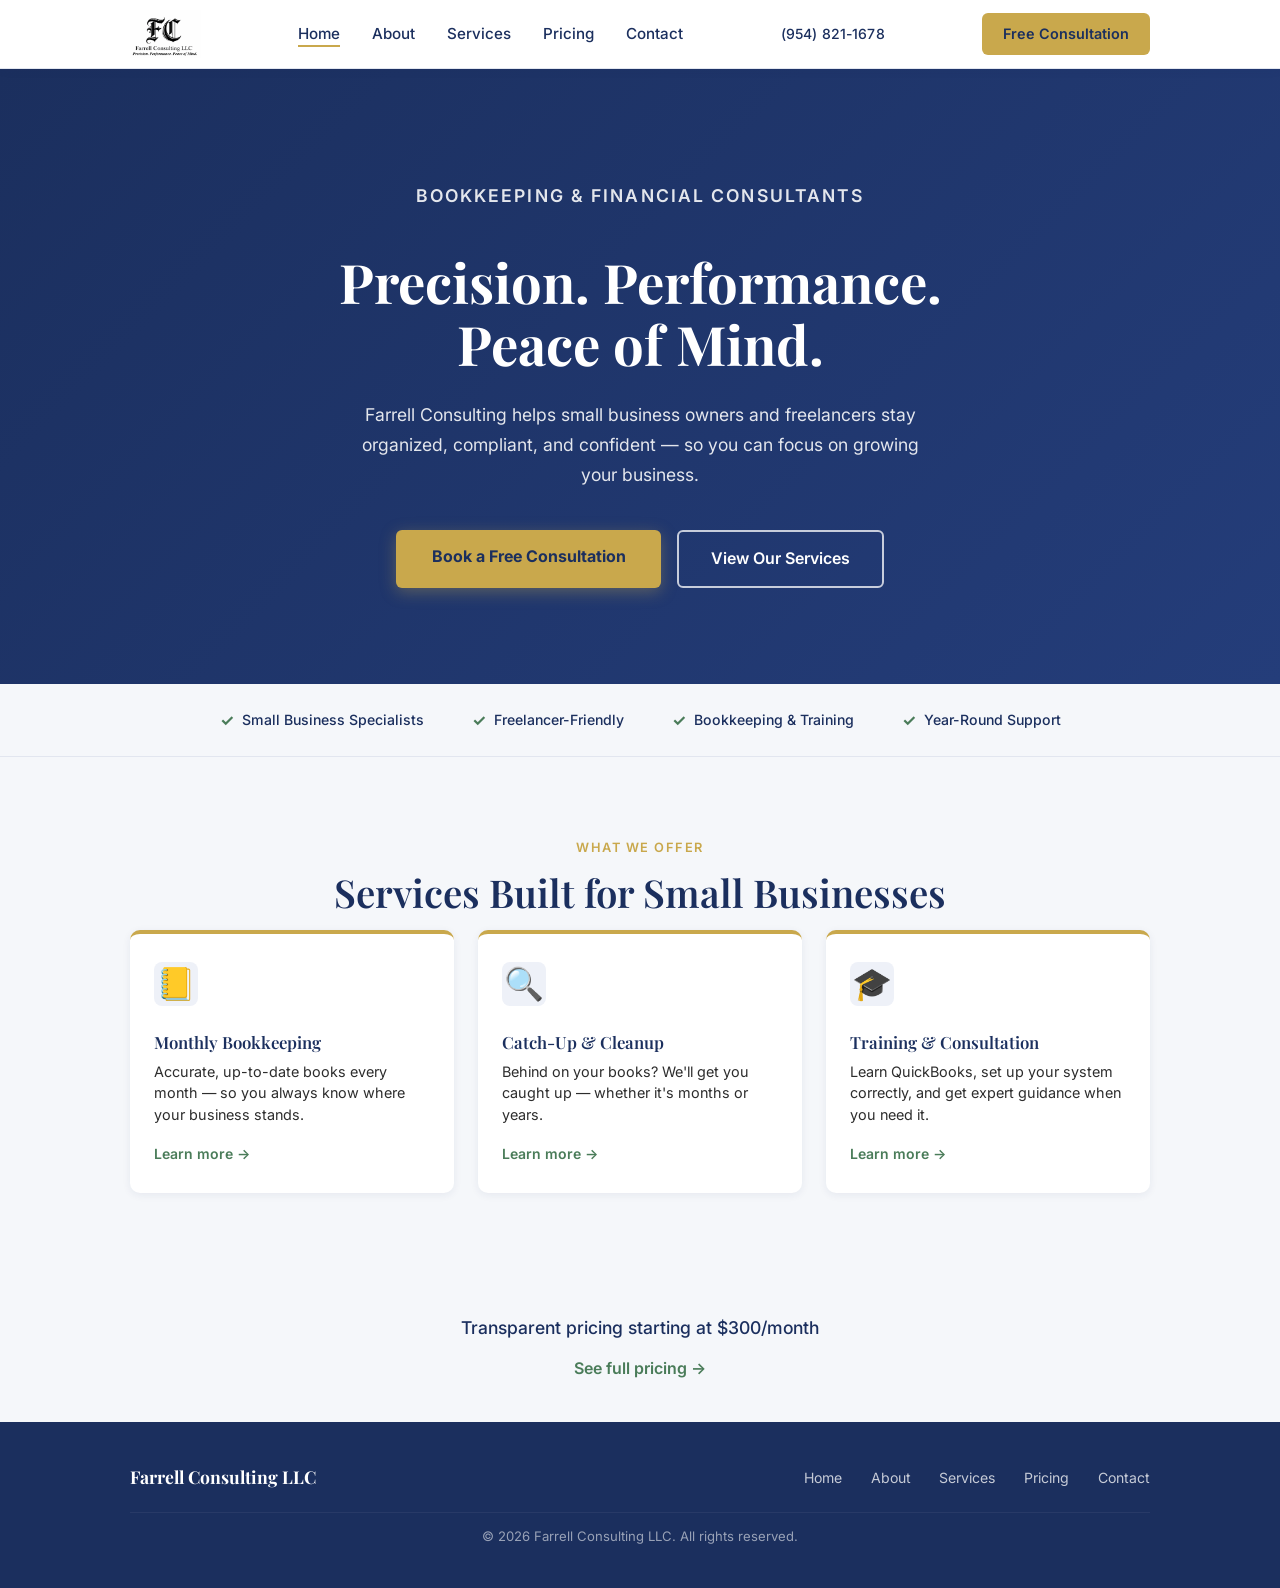
==== commit d4841d60: "feat: replace Tax Services with Financial Consultants on landing page Co-Authored-By: Claude Sonnet " ====
--- a/index.html
+++ b/index.html
@@ -3,9 +3,9 @@
 <head>
   <meta charset="UTF-8" />
   <meta name="viewport" content="width=device-width, initial-scale=1.0" />
-  <title>Farrell Consulting | Bookkeeping &amp; Tax Services</title>
+  <title>Farrell Consulting | Bookkeeping &amp; Financial Consultants</title>
   <meta name="description" content="Farrell Consulting offers professional bookkeeping and tax preparation for small business owners and freelancers. Stay organized, compliant, and confident." />
-  <meta property="og:title" content="Farrell Consulting | Bookkeeping &amp; Tax Services" />
+  <meta property="og:title" content="Farrell Consulting | Bookkeeping &amp; Financial Consultants" />
   <meta property="og:description" content="Professional bookkeeping and tax services for small business owners and freelancers." />
   <link rel="canonical" href="https://farrellconsulting.net/" />
   <link rel="icon" href="favicon.svg" type="image/svg+xml" />
@@ -41,7 +41,7 @@
     <!-- Hero -->
     <section class="hero">
       <div class="hero-centered">
-        <p class="hero-eyebrow">Bookkeeping &amp; Tax Services</p>
+        <p class="hero-eyebrow">Bookkeeping &amp; Financial Consultants</p>
         <h1>Precision. Performance. Peace of Mind.</h1>
         <p>Farrell Consulting helps small business owners and freelancers stay organized, compliant, and confident — so you can focus on growing your business.</p>
         <div class="hero-ctas">
--- a/css/styles.css
+++ b/css/styles.css
@@ -390,6 +390,7 @@
   display: flex;
   gap: 1rem;
   flex-wrap: wrap;
+  justify-content: center;
   margin-top: 1.75rem;
 }
 .btn-ghost {
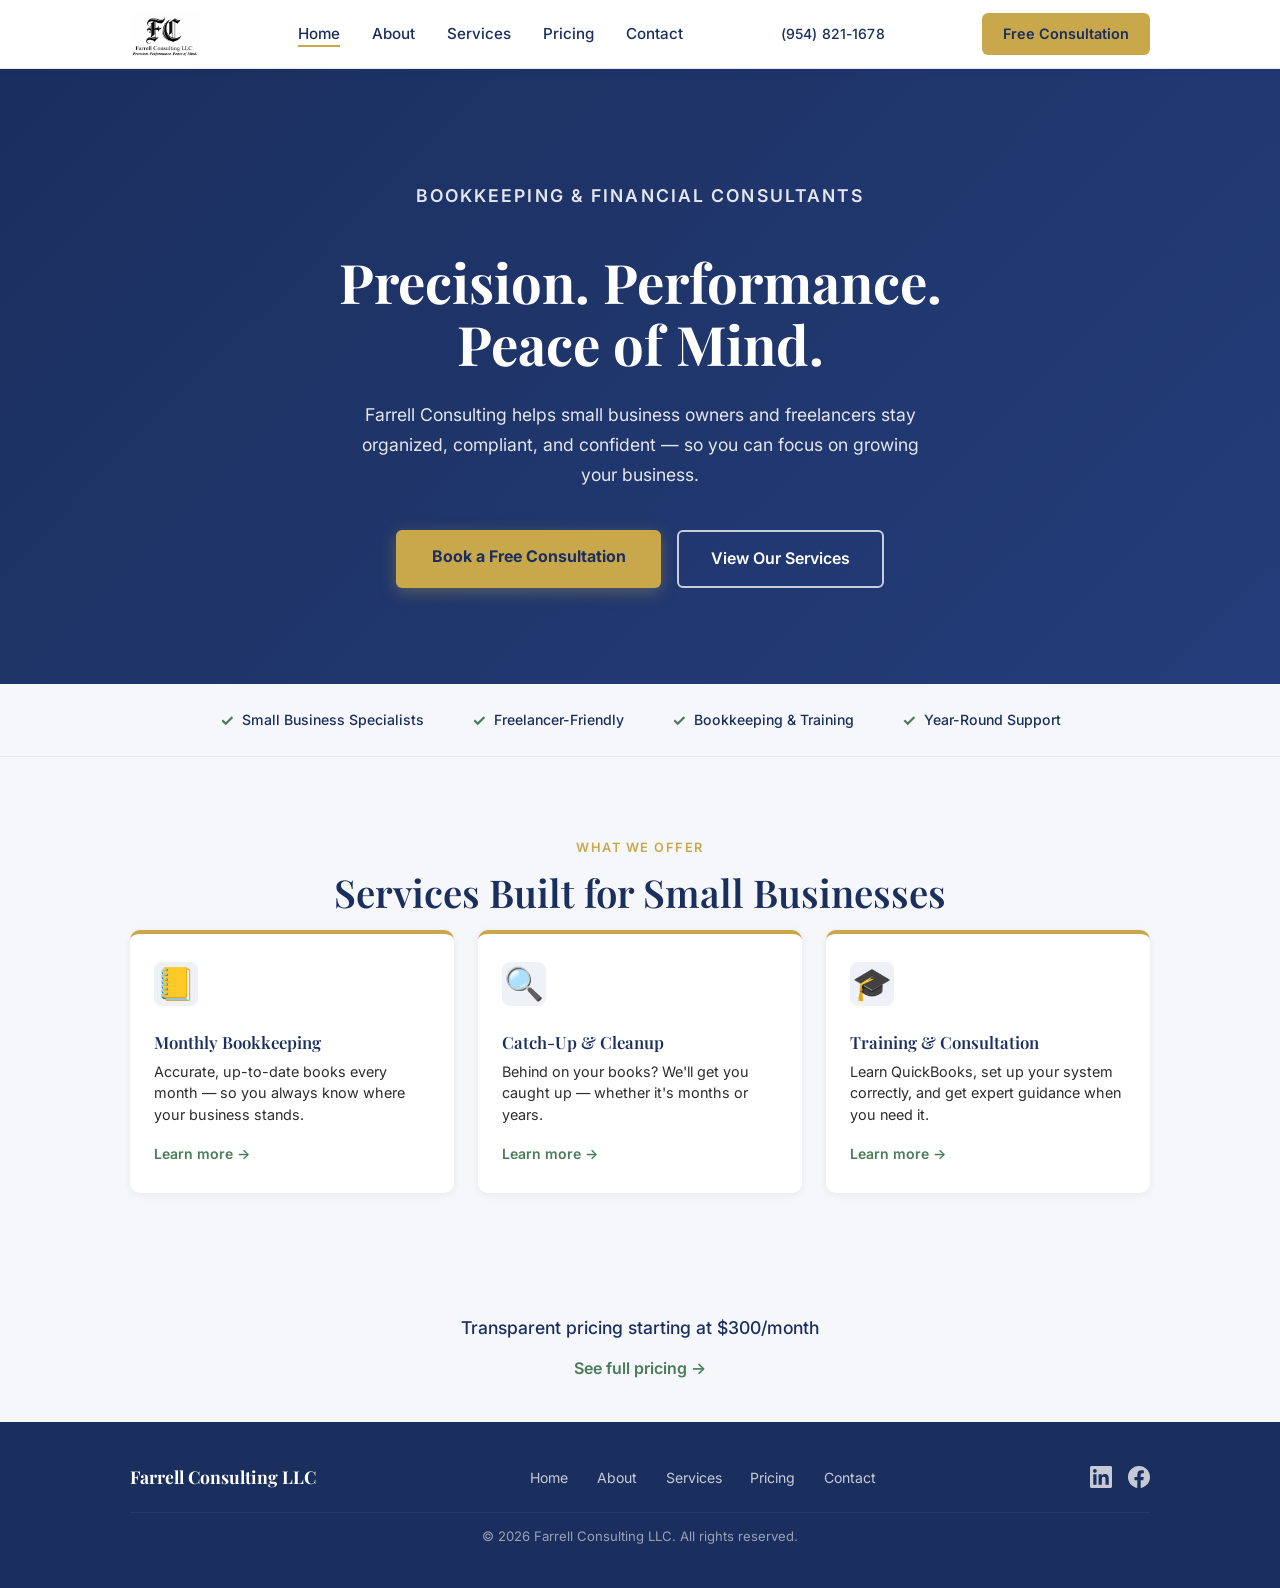
==== commit ed880292: "feat: add LinkedIn and Facebook social links to footer on all pages Co-Authored-By: Claude Sonnet 4." ====
--- a/index.html
+++ b/index.html
@@ -109,6 +109,14 @@
         <li><a href="pricing.html">Pricing</a></li>
         <li><a href="contact.html">Contact</a></li>
       </ul>
+      <div class="footer-social">
+        <a href="https://www.linkedin.com/company/farrell-consulting-llc/" target="_blank" rel="noopener" aria-label="Farrell Consulting on LinkedIn">
+          <svg xmlns="http://www.w3.org/2000/svg" width="22" height="22" viewBox="0 0 24 24" fill="currentColor" aria-hidden="true"><path d="M20.447 20.452h-3.554v-5.569c0-1.328-.027-3.037-1.852-3.037-1.853 0-2.136 1.445-2.136 2.939v5.667H9.351V9h3.414v1.561h.046c.477-.9 1.637-1.85 3.37-1.85 3.601 0 4.267 2.37 4.267 5.455v6.286zM5.337 7.433c-1.144 0-2.063-.926-2.063-2.065 0-1.138.92-2.063 2.063-2.063 1.14 0 2.064.925 2.064 2.063 0 1.139-.925 2.065-2.064 2.065zm1.782 13.019H3.555V9h3.564v11.452zM22.225 0H1.771C.792 0 0 .774 0 1.729v20.542C0 23.227.792 24 1.771 24h20.451C23.2 24 24 23.227 24 22.271V1.729C24 .774 23.2 0 22.222 0h.003z"/></svg>
+        </a>
+        <a href="https://www.facebook.com/profile.php?id=61589352776732" target="_blank" rel="noopener" aria-label="Farrell Consulting on Facebook">
+          <svg xmlns="http://www.w3.org/2000/svg" width="22" height="22" viewBox="0 0 24 24" fill="currentColor" aria-hidden="true"><path d="M24 12.073c0-6.627-5.373-12-12-12s-12 5.373-12 12c0 5.99 4.388 10.954 10.125 11.854v-8.385H7.078v-3.47h3.047V9.43c0-3.007 1.792-4.669 4.533-4.669 1.312 0 2.686.235 2.686.235v2.953H15.83c-1.491 0-1.956.925-1.956 1.874v2.25h3.328l-.532 3.47h-2.796v8.385C19.612 23.027 24 18.062 24 12.073z"/></svg>
+        </a>
+      </div>
       <p class="footer-copy">&copy; 2026 Farrell Consulting LLC. All rights reserved.</p>
     </div>
   </footer>
--- a/css/styles.css
+++ b/css/styles.css
@@ -220,18 +220,43 @@
 }
 .about-text           { flex: 1; min-width: 260px; }
 .about-text p         { margin-bottom: 1rem; color: #444; }
-.about-text .placeholder-note {
-  font-size: .85rem; color: #888; font-style: italic;
-  border-left: 3px solid var(--gold); padding-left: .75rem;
-  margin-top: 1.5rem;
-}
-.about-photo {
-  flex: 0 0 340px; height: 360px;
-  background: linear-gradient(135deg, #e8ecf5 0%, #d4daea 100%);
-  border-radius: 12px;
-  display: flex; align-items: center; justify-content: center;
-  color: #8896b3; font-size: .9rem;
-  border: 2px dashed #c0c8dc; text-align: center; padding: 1.5rem;
+.about-centered {
+  max-width: 720px;
+  margin: 0 auto;
+  text-align: center;
+}
+.about-centered p     { margin-bottom: 1rem; color: #444; }
+
+/* Meet the Owner */
+.owner-label { font-size: 1.25rem; }
+.owner-layout {
+  display: grid;
+  grid-template-columns: 340px 1fr;
+  gap: 3.5rem;
+  align-items: start;
+  margin-top: 2.5rem;
+}
+.owner-photo {
+  border-radius: var(--radius-lg);
+  overflow: hidden;
+  box-shadow: var(--shadow-md);
+}
+.owner-photo img {
+  width: 100%;
+  height: 100%;
+  object-fit: cover;
+  display: block;
+}
+.owner-bio p {
+  margin-bottom: 1.1rem;
+  color: #444;
+  line-height: 1.75;
+}
+.owner-bio p:last-child { margin-bottom: 0; }
+
+@media (max-width: 768px) {
+  .owner-layout { grid-template-columns: 1fr; }
+  .owner-photo  { max-height: 420px; }
 }
 .values-strip {
   display: grid;
@@ -310,6 +335,12 @@
   font-size: .82rem; opacity: .55; width: 100%; text-align: center;
   padding-top: .75rem; border-top: 1px solid rgba(255,255,255,.1); margin-top: .25rem;
 }
+.footer-social { display: flex; gap: 1rem; align-items: center; }
+.footer-social a {
+  color: rgba(255,255,255,.75); transition: color .2s;
+  display: flex; align-items: center;
+}
+.footer-social a:hover { color: var(--gold); }
 
 /* === RESPONSIVE (≤ 768px) === */
 @media (max-width: 768px) {
@@ -343,7 +374,6 @@
 
   /* About — stack vertically */
   .about-layout       { flex-direction: column; }
-  .about-photo        { flex: none; width: 100%; height: 200px; }
 
   /* Contact — single column */
   .contact-layout     { grid-template-columns: 1fr; gap: 2rem; }
@@ -592,6 +622,11 @@
   text-align: center;
   max-width: 220px;
 }
+.credential-badge {
+  width: 160px;
+  height: auto;
+  display: block;
+}
 .credential-placeholder {
   width: 120px;
   height: 120px;
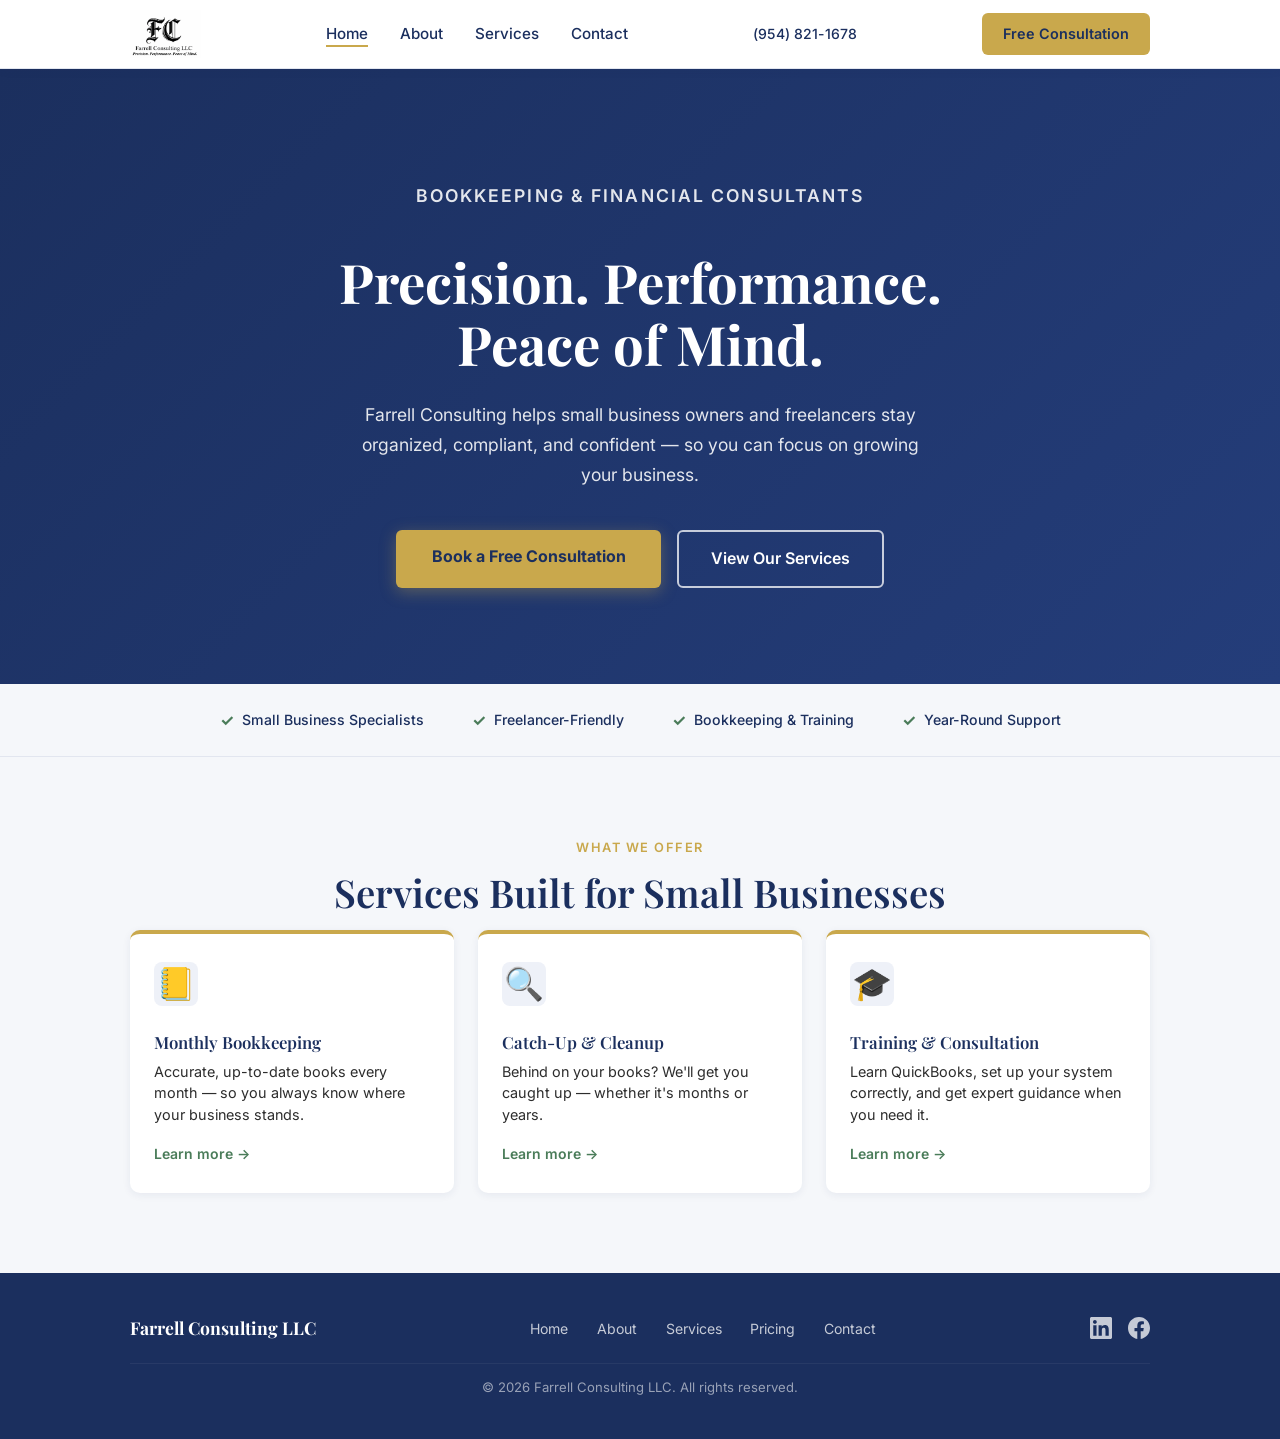
==== commit 6ffdb0b1: "feat: hide pricing page from nav and footer (page preserved) Co-Authored-By: Claude Sonnet 4.6 <nore" ====
--- a/index.html
+++ b/index.html
@@ -24,7 +24,6 @@
           <li><a href="index.html" class="active">Home</a></li>
           <li><a href="about.html">About</a></li>
           <li><a href="services.html">Services</a></li>
-          <li><a href="pricing.html">Pricing</a></li>
           <li><a href="contact.html">Contact</a></li>
         </ul>
         <a href="tel:+19548211678" class="nav-phone" aria-label="Call (954) 821-1678">(954) 821-1678</a>
@@ -91,11 +90,6 @@
       </div>
     </section>
 
-    <!-- Pricing teaser -->
-    <section class="pricing-teaser bg-surface" aria-label="Pricing overview">
-      <p>Transparent pricing starting at $300/month</p>
-      <a href="pricing.html">See full pricing <span aria-hidden="true">→</span></a>
-    </section>
 
   </main>
 
